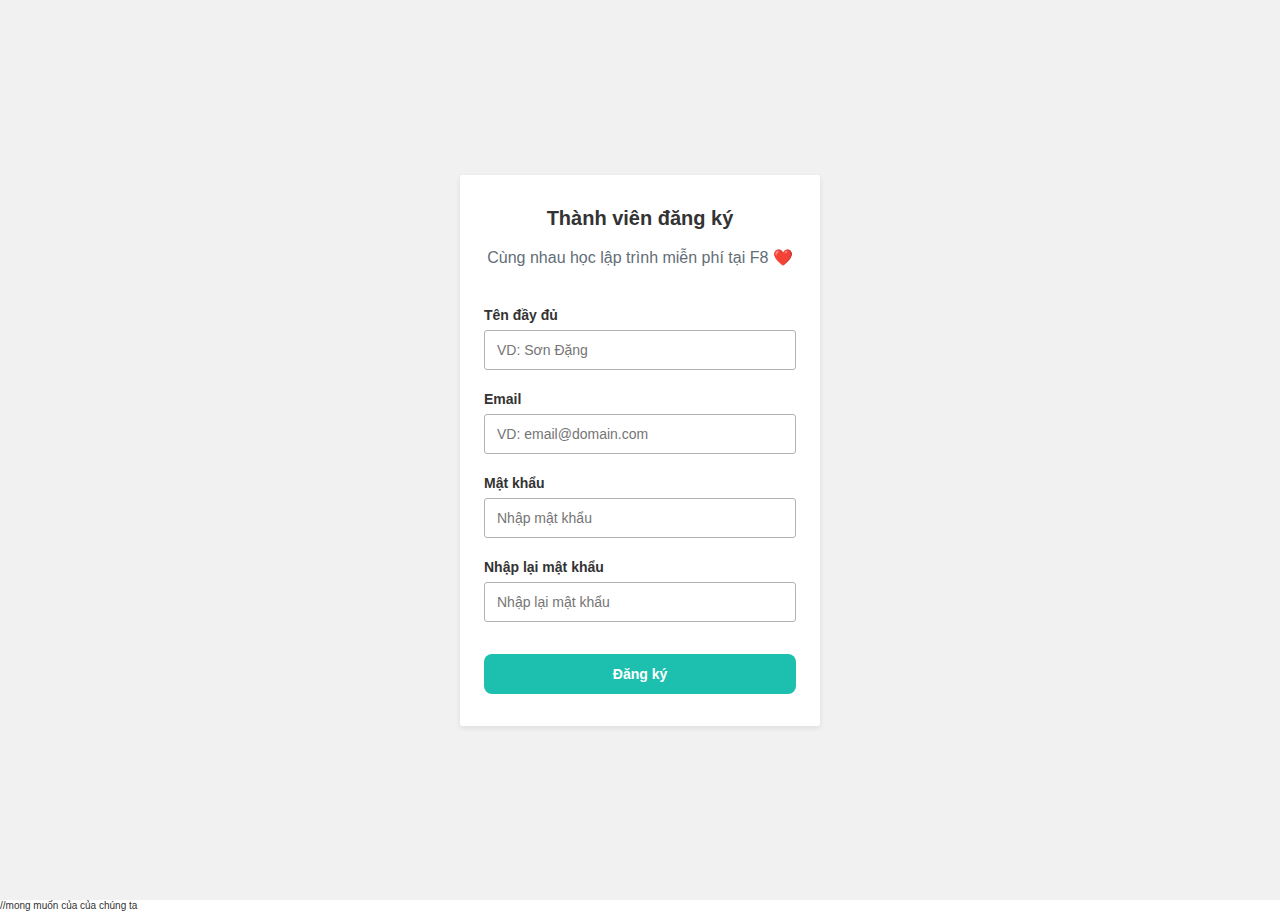
==== form_validation_1/index.html @ 54dbbd87 "lam toi validate email va input va password" ====
<!DOCTYPE html>
<html lang="en">
<head>
    <meta charset="UTF-8">
    <meta name="viewport" content="width=device-width, initial-scale=1.0">
    <title>Document</title>
    <link rel="stylesheet" href="./style.css">
</head>
<body>
    <div class="main">
    
        <form action="" method="POST" class="form" id="form-1">
            <h3 class="heading">Thành viên đăng ký</h3>
            <p class="desc">Cùng nhau học lập trình miễn phí tại F8 ❤️</p>
    
            <div class="spacer"></div>
    
            <div class="form-group">
                <label for="fullname" class="form-label">Tên đầy đủ</label>
                <input id="fullname" name="fullname" type="text" placeholder="VD: Sơn Đặng" class="form-control">
                <span class="form-message"></span>
            </div>
    
            <div class="form-group">
                <label for="email" class="form-label">Email</label>
                <input id="email" name="email" type="text" placeholder="VD: email@domain.com" class="form-control">
                <span class="form-message"></span>
            </div>
    
            <div class="form-group">
                <label for="password" class="form-label">Mật khẩu</label>
                <input id="password" name="password" type="password" placeholder="Nhập mật khẩu" class="form-control">
                <span class="form-message"></span>
            </div>
    
            <div class="form-group">
                <label for="password_confirmation" class="form-label">Nhập lại mật khẩu</label>
                <input id="password_confirmation" name="password_confirmation" placeholder="Nhập lại mật khẩu"
                    type="password" class="form-control">
                <span class="form-message"></span>
            </div>
    
            <button class="form-submit">Đăng ký</button>
        </form>
    
    </div>
    <script src="./main.js"></script>
    //mong muốn của của chúng ta
    <script>
        Validator({
            form: "#form-1",
            errorSelector: ".form-message",
            rules: [
                Validator.isRequired("#fullname"),
                Validator.isEmail("#email"),
                Validator.isRequired("#password"),
                Validator.minLength("#password", 6),
            ]
        });
    </script>
</body>
</html>
---- form_validation_1/style.css ----
* {
    padding: 0;
    margin: 0;
    box-sizing: border-box;
}

html {
    color: #333;
    font-size: 62.5%;
    font-family: "Open Sans", sans-serif;
}

.main {
    background: #f1f1f1;
    min-height: 100vh;
    display: flex;
    justify-content: center;
}

.form {
    width: 360px;
    min-height: 100px;
    padding: 32px 24px;
    text-align: center;
    background: #fff;
    border-radius: 2px;
    margin: 24px;
    align-self: center;
    box-shadow: 0 2px 5px 0 rgba(51, 62, 73, 0.1);
}

.form .heading {
    font-size: 2rem;
}

.form .desc {
    text-align: center;
    color: #636d77;
    font-size: 1.6rem;
    font-weight: lighter;
    line-height: 2.4rem;
    margin-top: 16px;
    font-weight: 300;
}

.form-group {
    display: flex;
    margin-bottom: 16px;
    flex-direction: column;
}

.form-label,
.form-message {
    text-align: left;
}

.form-label {
    font-weight: 700;
    padding-bottom: 6px;
    line-height: 1.8rem;
    font-size: 1.4rem;
}

.form-control {
    height: 40px;
    padding: 8px 12px;
    border: 1px solid #b3b3b3;
    border-radius: 3px;
    outline: none;
    font-size: 1.4rem;
}

.form-control:hover {
    border-color: #1dbfaf;
}

.form-group.invalid .form-control {
    border-color: #f33a58;
}

.form-group.invalid .form-message {
    color: #f33a58;
}

.form-message {
    font-size: 1.2rem;
    line-height: 1.6rem;
    padding: 4px 0 0;
}

.form-submit {
    outline: none;
    background-color: #1dbfaf;
    margin-top: 12px;
    padding: 12px 16px;
    font-weight: 600;
    color: #fff;
    border: none;
    width: 100%;
    font-size: 14px;
    border-radius: 8px;
    cursor: pointer;
}

.form-submit:hover {
    background-color: #1ac7b6;
}

.spacer {
    margin-top: 36px;
}
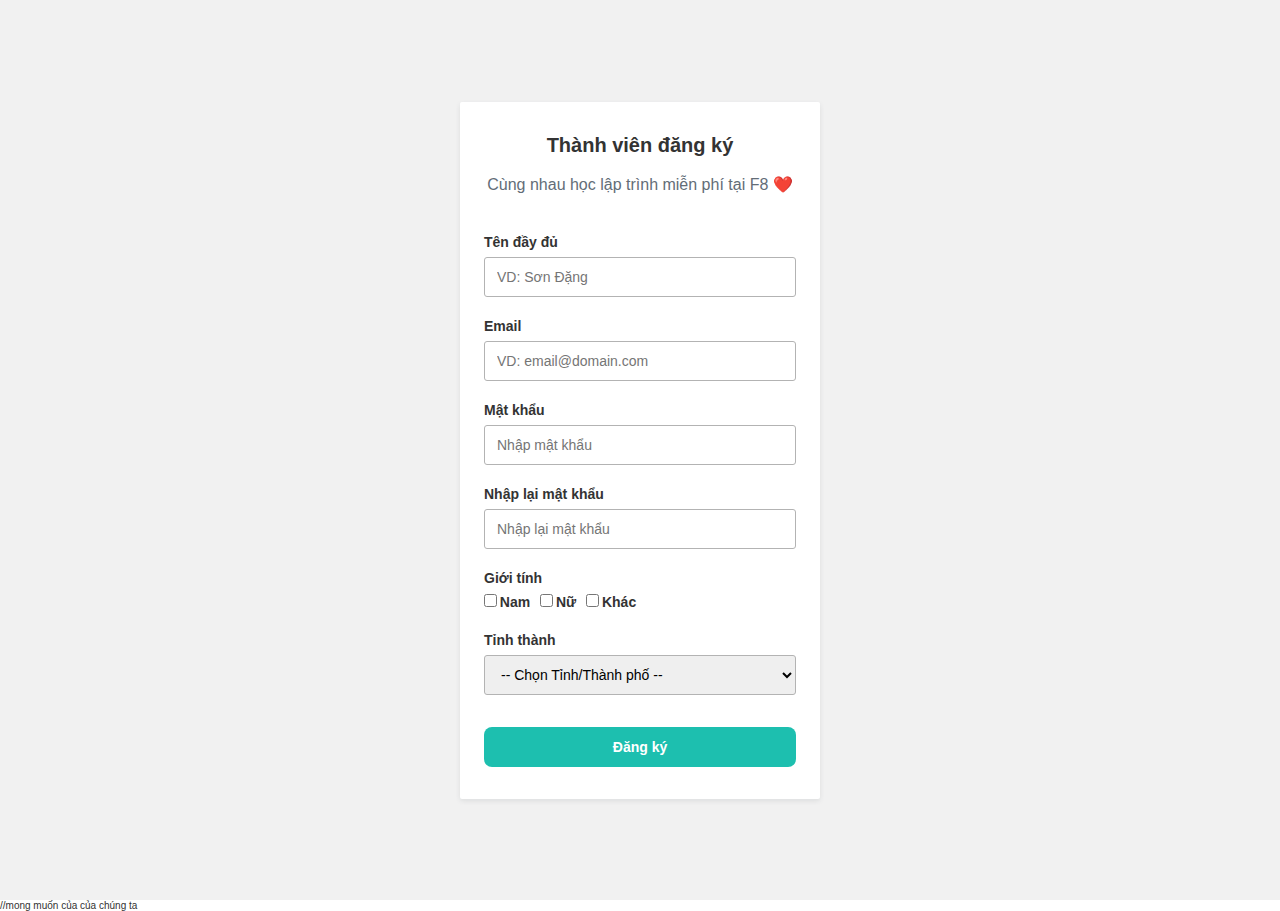
==== commit 7daf2ae6: "xong validate form" ====
--- a/form_validation_1/index.html
+++ b/form_validation_1/index.html
@@ -1,62 +1,107 @@
-<!DOCTYPE html>
-<html lang="en">
-<head>
-    <meta charset="UTF-8">
-    <meta name="viewport" content="width=device-width, initial-scale=1.0">
-    <title>Document</title>
-    <link rel="stylesheet" href="./style.css">
-</head>
-<body>
-    <div class="main">
-    
-        <form action="" method="POST" class="form" id="form-1">
-            <h3 class="heading">Thành viên đăng ký</h3>
-            <p class="desc">Cùng nhau học lập trình miễn phí tại F8 ❤️</p>
-    
-            <div class="spacer"></div>
-    
-            <div class="form-group">
-                <label for="fullname" class="form-label">Tên đầy đủ</label>
-                <input id="fullname" name="fullname" type="text" placeholder="VD: Sơn Đặng" class="form-control">
-                <span class="form-message"></span>
-            </div>
-    
-            <div class="form-group">
-                <label for="email" class="form-label">Email</label>
-                <input id="email" name="email" type="text" placeholder="VD: email@domain.com" class="form-control">
-                <span class="form-message"></span>
-            </div>
-    
-            <div class="form-group">
-                <label for="password" class="form-label">Mật khẩu</label>
-                <input id="password" name="password" type="password" placeholder="Nhập mật khẩu" class="form-control">
-                <span class="form-message"></span>
-            </div>
-    
-            <div class="form-group">
-                <label for="password_confirmation" class="form-label">Nhập lại mật khẩu</label>
-                <input id="password_confirmation" name="password_confirmation" placeholder="Nhập lại mật khẩu"
-                    type="password" class="form-control">
-                <span class="form-message"></span>
-            </div>
-    
-            <button class="form-submit">Đăng ký</button>
-        </form>
-    
-    </div>
-    <script src="./main.js"></script>
-    //mong muốn của của chúng ta
-    <script>
-        Validator({
-            form: "#form-1",
-            errorSelector: ".form-message",
-            rules: [
-                Validator.isRequired("#fullname"),
-                Validator.isEmail("#email"),
-                Validator.isRequired("#password"),
-                Validator.minLength("#password", 6),
-            ]
-        });
-    </script>
-</body>
-</html>+    <!DOCTYPE html>
+    <html lang="en">
+
+    <head>
+        <meta charset="UTF-8">
+        <meta name="viewport" content="width=device-width, initial-scale=1.0">
+        <title>Document</title>
+        <link rel="stylesheet" href="./style.css">
+    </head>
+
+    <body>
+        <div class="main">
+
+            <form action="" method="POST" class="form" id="form-1">
+                <h3 class="heading">Thành viên đăng ký</h3>
+                <p class="desc">Cùng nhau học lập trình miễn phí tại F8 ❤️</p>
+
+                <div class="spacer"></div>
+
+                <div class="form-group">
+                    <label for="fullname" class="form-label">Tên đầy đủ</label>
+                    <input id="fullname" name="fullname" type="text" placeholder="VD: Sơn Đặng" class="form-control">
+                    <span class="form-message"></span>
+                </div>
+
+                <div class="form-group">
+                    <label for="email" class="form-label">Email</label>
+                    <input id="email" name="email" type="text" placeholder="VD: email@domain.com" class="form-control">
+                    <span class="form-message"></span>
+                </div>
+
+                <div class="form-group">
+                    <label for="password" class="form-label">Mật khẩu</label>
+                    <input id="password" name="password" type="password" placeholder="Nhập mật khẩu" class="form-control">
+                    <span class="form-message"></span>
+                </div>
+
+                <div class="form-group">
+                    <label for="password_confirmation" class="form-label">Nhập lại mật khẩu</label>
+                    <input id="password_confirmation" name="password_confirmation" placeholder="Nhập lại mật khẩu"
+                        type="password" class="form-control">
+                    <span class="form-message"></span>
+                </div>
+
+                <div class="form-group">
+                    <label for="" class="form-label">Giới tính</label>
+                    <div class="flex_row">
+                        <div>
+                            <input type="checkbox" name="gender" value="Male" class="form-label" id="male">
+                            <label for="male" class="form-label">Nam</label>
+                        </div>
+                        <div class="space">
+                            <input type="checkbox" name="gender" value="Female" id="female">
+                            <label for="female" class="form-label">Nữ</label>
+                        </div>
+                        <div class="space">
+                            <input type="checkbox" name="gender" value="Other" id="other">
+                            <label for="other" class="form-label">Khác</label>
+                        </div>
+                    </div>
+                    <span class="form-message"></span>
+                </div>
+
+                <div class="form-group">
+                    <label for="province" class="form-label">Tỉnh thành</label>
+                    <select id="province" class="form-control">
+                        <option value="">-- Chọn Tỉnh/Thành phố --</option>
+                        <option value="Hà Nội">Hà Nội</option>
+                        <option value="Huế">Huế</option>
+                        <option value="Đà Nẵng">Đà Nẵng</option>
+                        <option value="HCM">Hồ Chí Minh</option>
+                    </select>
+                    <span class="form-message"></span>
+                </div>
+
+                <button class="form-submit">Đăng ký</button>
+            </form>
+
+        </div>
+        <script src="./main.js"></script>
+        //mong muốn của của chúng ta
+        <script>
+            Validator({
+                form: "#form-1",
+                formGroupSelector: ".form-group",
+                errorSelector: ".form-message",
+                rules: [
+                    Validator.isRequired("#fullname",'Vui lòng nhập tên đầy đủ'),
+                    Validator.isEmail("#email"),
+                    Validator.isRequired("#password"),
+                    Validator.minLength("#password", 6),
+                    Validator.isRequired("#password_confirmation"),
+                    Validator.isRequired("#province"),
+                    Validator.isConfirmed("#password_confirmation", function () {
+                        return document.querySelector("#form-1 #password").value;
+                    }, "Mật khẩu nhập lại không chính xác"),
+                    Validator.isRequired('input[name="gender"]')
+                ], 
+                onSubmit: function(data) {
+                    // call api
+                    console.log(data);
+                }
+            });
+        </script>
+    </body>
+
+    </html>--- a/form_validation_1/style.css
+++ b/form_validation_1/style.css
@@ -108,4 +108,12 @@
 
 .spacer {
     margin-top: 36px;
+}
+
+.flex_row {
+    display: flex;
+}
+
+.flex_row .space {
+    padding-left: 10px;
 }